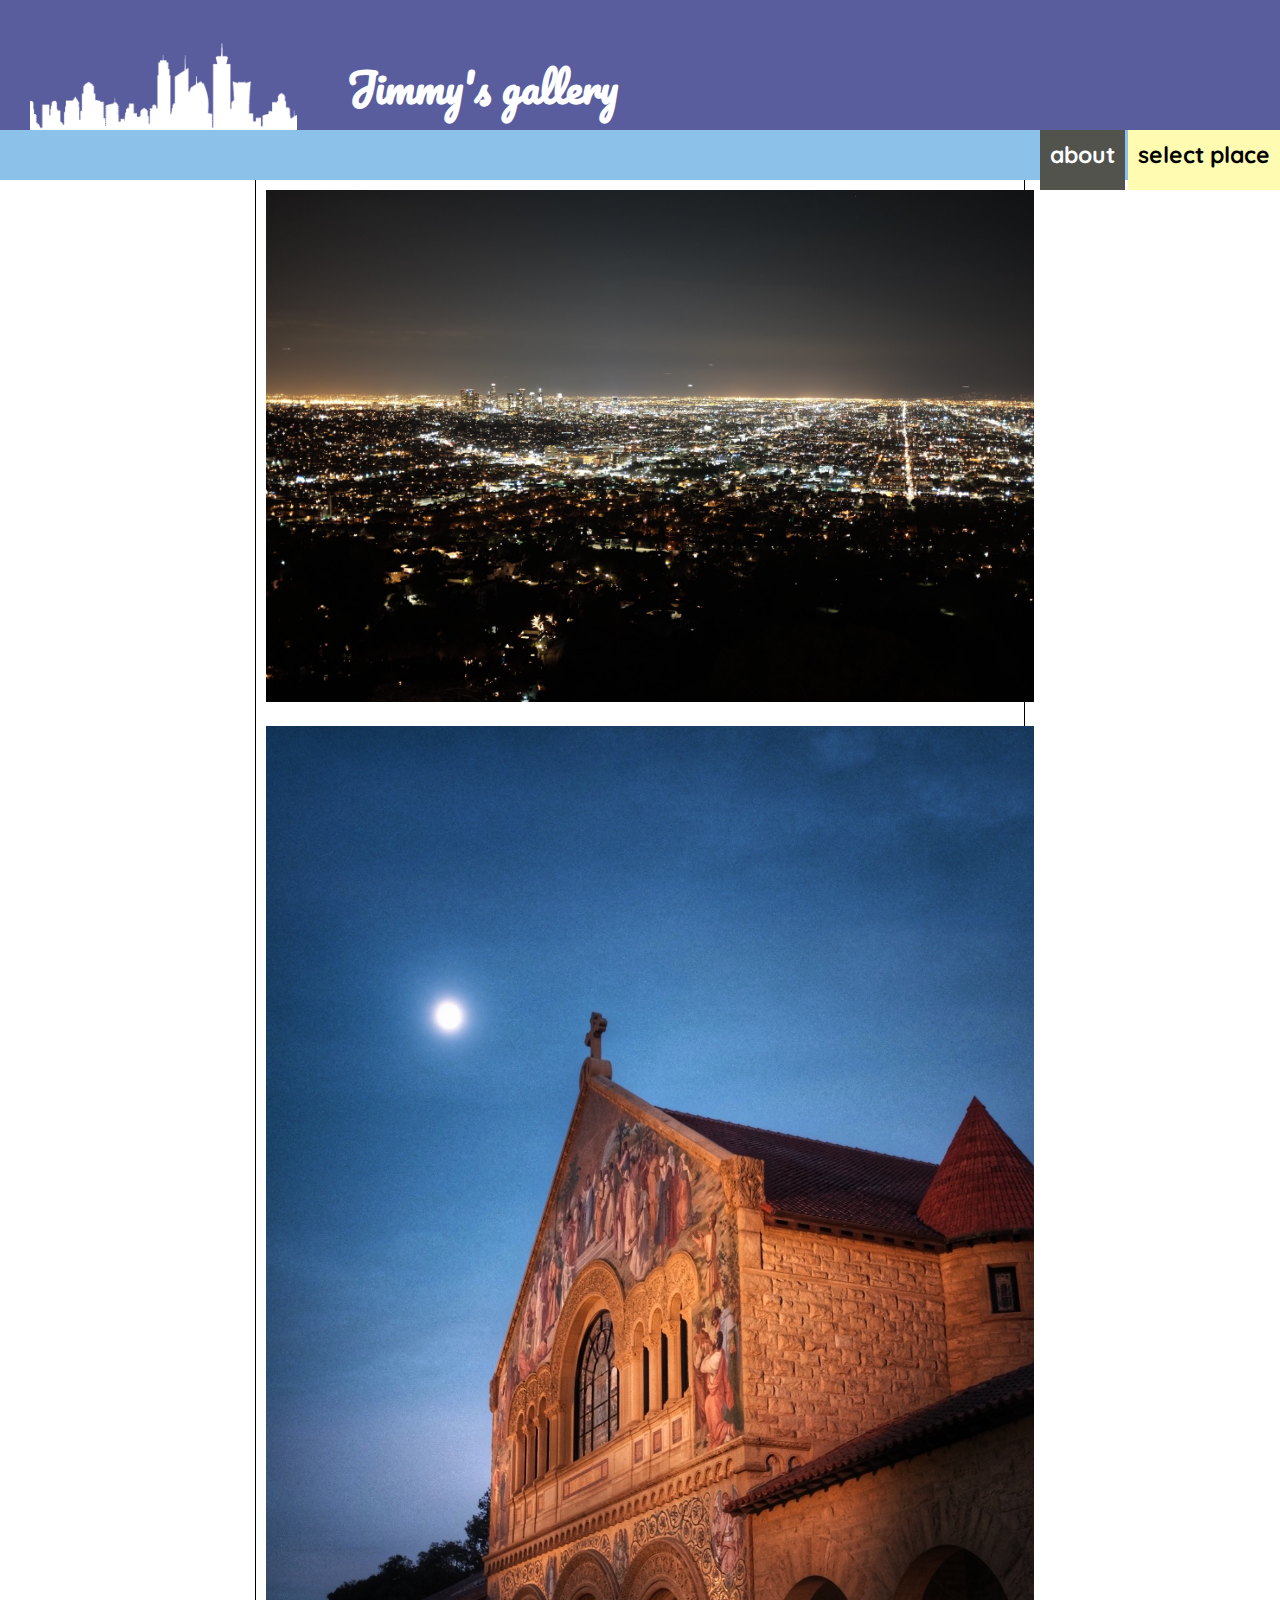
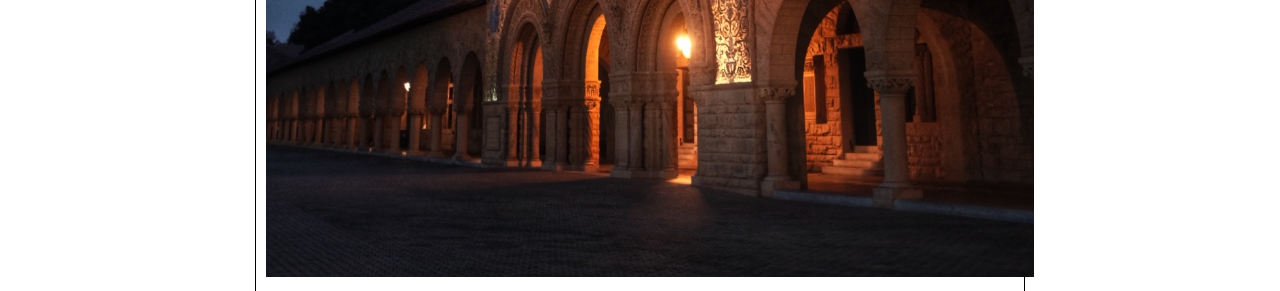
==== index.html @ 64af7d8a "rename" ====
<!DOCTYPE html>
<html>
<head>
	<title>Jimmy's gallery</title>
	<link rel="stylesheet" href="https://maxcdn.bootstrapcdn.com/bootstrap/3.3.6/css/bootstrap.min.css" integrity="sha384-1q8mTJOASx8j1Au+a5WDVnPi2lkFfwwEAa8hDDdjZlpLegxhjVME1fgjWPGmkzs7" crossorigin="anonymous">
	<link href='https://fonts.googleapis.com/css?family=Pacifico' rel='stylesheet' type='text/css'>
	<link href='https://fonts.googleapis.com/css?family=Quicksand' rel='stylesheet' type='text/css'>
	<link rel="stylesheet" type="text/css" href="main.css">
	<meta http-equiv="imagetoolbar" content="no" />
	<meta charset = "utf-8">


</head>
<body>
	<div class="main-title">
		<img src="pho/main-title.jpg">
		<h1 class="main-title-word">Jimmy's gallery</h1>
	</div>

	<div class="nav-bar">
		<div>
			<h2 class="select-place">
				<a href="" class="nav">select place</a>
				<div class="drop-down-content">
					<a href="" class="city"><h3>Hongkong</h3></a>
					<a href="" class="city"><h3>Japan</h3></a>
					<a href="" class="city"><h3>Los Angles</h3></a>
				</div>
			</h2>
			<h2 class="active"><a href="" class="nav">about</a></h2>
		</div>
	</div>
	<div class="content">
		<img src="pho/main-los.jpg" class="main-pho">
		<img src="pho/main-stan.jpg" class="main-pho">
	<div>


	

	<script src="https://maxcdn.bootstrapcdn.com/bootstrap/3.3.6/js/bootstrap.min.js" integrity="sha384-0mSbJDEHialfmuBBQP6A4Qrprq5OVfW37PRR3j5ELqxss1yVqOtnepnHVP9aJ7xS" crossorigin="anonymous"></script>
</body>
</html>
---- main.css ----
body,html{
	margin:0;
	padding:0;
}

.main-title{
	background-color: rgb(89,93,157);
	color:white;
	padding-top: 25px;
	overflow: hidden;
	position:fixed;
	width: 100%;
	height: 130px; 
	top: 0px;
	z-index: 2;
}

.main-title img{
	float:left;
	height:200px;
    margin-left: 30px;
    margin-top: -50px;
   }
.main-title-word{
	font-family: 'Pacifico', cursive;
	font-weight: light;
	font-size: 40px;
	float:left;
	padding-left: 50px;

}



.nav-bar{
	background-color: rgb(140,193,233);
	height: 50px;
	position: fixed;
	z-index: 3;
	width:100%;
	top: 130px;

}

.nav{
	float:right;
	display: block;
	margin-top: -20px;
	margin-left: 3px;
	height: 50px;
	text-decoration:none;
	color:black;
	font-family: 'Quicksand', sans-serif;
 	font-size: 23px;
	background-color: rgb(255,251,177);
	text-align: center;
	padding-top: 10px;
	padding-left: 10px;
	padding-right: 10px;
}



.active .nav{
	background-color: rgb(82,83,77) !important;
	color:white !important;
}

.nav:hover{
	background-color: black !important;
	color:white !important;
	text-decoration:none !important;

}



.select-place{
	position:relative;
}

.drop-down-content{
	top:30px;
	right:60px;
	display:none;
	position:absolute;
    border-radius: 10px;
    padding: 0px;
    overflow: hidden;
}

.select-place:hover .drop-down-content {
	display:block;
}

.city{
	background-color: rgb(89,93,157);
	width:150px;
	margin: 0px;
	padding: 10px;
	padding-bottom: 10px;
	font-family: 'Quicksand', sans-serif;
	font-weight: 200;
	display: block;
	color:white;
}

.city:hover{
	text-decoration: none;
	color: white;
	background-color: black;

}

.content{
	border-left: 1px solid black;
	border-right: 1px solid black;
	margin:auto;
	height:100%;
	width:60%;
	margin-top: 180px;
	top:200px;

}

.main-pho{
	width:100%;
	padding: 10px;

}
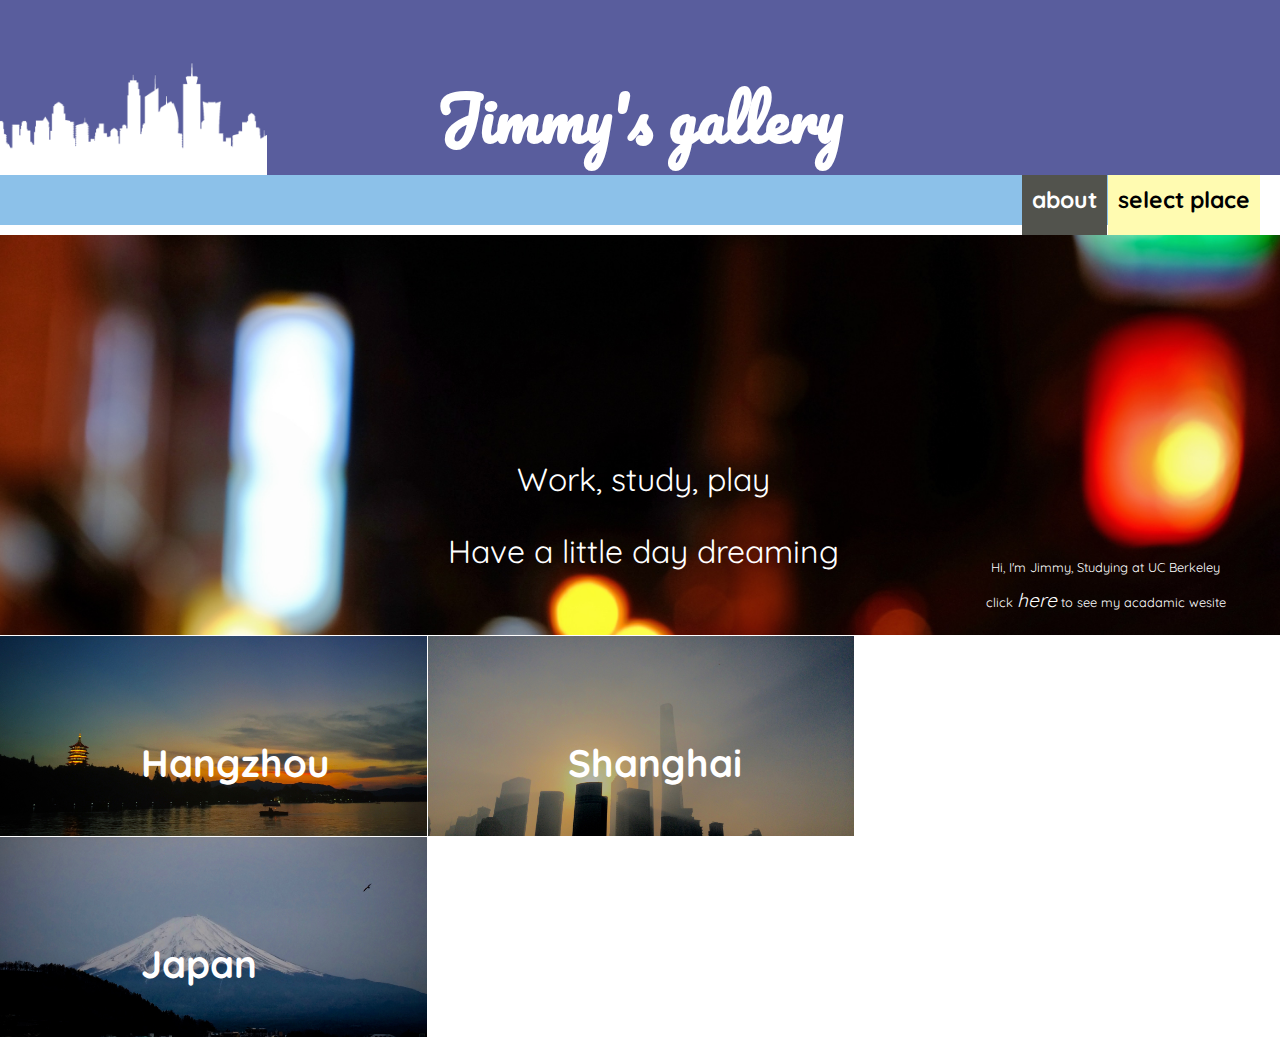
==== commit 35bb57ef: "website update" ====
--- a/index.html
+++ b/index.html
@@ -15,6 +15,7 @@
 	<div class="main-title">
 		<img src="pho/main-title.jpg">
 		<h1 class="main-title-word">Jimmy's gallery</h1>
+		<h2 class="small-title">--a collection of photos taken</h2>
 	</div>
 
 	<div class="nav-bar">
@@ -30,11 +31,37 @@
 			<h2 class="active"><a href="" class="nav">about</a></h2>
 		</div>
 	</div>
-	<div class="content">
-		<img src="pho/main-los.jpg" class="main-pho">
-		<img src="pho/main-stan.jpg" class="main-pho">
+	<div class="div-for-main">
+		<img src="pho/jp43.jpg" class="main-pho">
+		<div class="word-in-main">
+			<p>Work, study, play</p>
+			<p>Have a little day dreaming</p>
+		</div>
+		<div class="self-in-main">
+			<p>Hi, I'm Jimmy, Studying at UC Berkeley</p>
+			<p>click <em>here</em> to see my acadamic wesite<p>
+		</div>
+	</div>
 	<div>
-
+		<div class="subtitle">
+			<a href="">
+			<img src="pho/main-hz.jpg" class="main-hz">
+			<p class="lower-title">Hangzhou</p>
+			<a/>
+		</div>
+		<div class="subtitle">
+			<a href="">
+			<img src="pho/main-sh.jpg" class="main-sh">
+			<p class="lower-title">Shanghai</p>
+			<a/>
+		</div>
+		<div class="subtitle last">
+			<a href="">
+			<img src="pho/main-jap.jpg" class="main-japan">
+			<p class="lower-title">Japan</p>
+			<a/>
+		</div>
+	</div>
 
 	
 
--- a/main.css
+++ b/main.css
@@ -1,32 +1,37 @@
 body,html{
 	margin:0;
 	padding:0;
+
 }
 
 .main-title{
 	background-color: rgb(89,93,157);
 	color:white;
 	padding-top: 25px;
-	overflow: hidden;
-	position:fixed;
 	width: 100%;
-	height: 130px; 
-	top: 0px;
-	z-index: 2;
+	height: 150px; 
+	margin-top: 0px;
+	overflow:hidden;
+	position: relative;
 }
 
 .main-title img{
 	float:left;
 	height:200px;
-    margin-left: 30px;
-    margin-top: -50px;
+    margin-top: -30px;
+    position: absolute;
    }
 .main-title-word{
 	font-family: 'Pacifico', cursive;
-	font-weight: light;
-	font-size: 40px;
-	float:left;
-	padding-left: 50px;
+	font-size: 60px;
+	text-align: center;
+
+}
+.small-title{
+	text-align: center;
+	font-size: 15px;
+	font-family: 'Quicksand', sans-serif;
+	padding-left: 500px;
 
 }
 
@@ -35,18 +40,16 @@
 .nav-bar{
 	background-color: rgb(140,193,233);
 	height: 50px;
-	position: fixed;
-	z-index: 3;
-	width:100%;
-	top: 130px;
+	margin: -20px;
+	width: 100%;
+	z-index: 2;
 
 }
 
 .nav{
 	float:right;
 	display: block;
-	margin-top: -20px;
-	margin-left: 3px;
+	margin-left: 1px;
 	height: 50px;
 	text-decoration:none;
 	color:black;
@@ -80,13 +83,14 @@
 }
 
 .drop-down-content{
-	top:30px;
-	right:60px;
+	top:50px;
+	right:0px;
 	display:none;
 	position:absolute;
     border-radius: 10px;
     padding: 0px;
     overflow: hidden;
+    z-index: 10;
 }
 
 .select-place:hover .drop-down-content {
@@ -118,14 +122,86 @@
 	margin:auto;
 	height:100%;
 	width:60%;
-	margin-top: 180px;
+	margin-top: 20px;
 	top:200px;
 
 }
 
+
+
+.div-for-main{
+	height:400px;
+	width: 100%;
+	overflow:hidden;
+	position: relative;
+}
 .main-pho{
 	width:100%;
-	padding: 10px;
-
-}
-
+	height: 400px
+	margin: 0;
+}
+
+.word-in-main{
+	position: absolute;
+	z-index: 1;
+	top:15vw;
+	left:35vw;
+}
+
+.word-in-main p{
+	color:white;
+	font-size: 2.5vw;
+	font-family: 'Quicksand', sans-serif;
+	text-align: center;
+}
+
+.self-in-main{
+	position: absolute;
+	z-index: 2;
+	bottom: 10px;
+	left:77vw;
+
+}
+
+.self-in-main p{
+	color:white;
+	font-size: 1vw;
+	font-family: 'Quicksand', sans-serif;
+	text-align: center;
+}
+.self-in-main p em{
+	font-size: 1.5vw;
+}
+
+
+.subtitle{
+	overflow:hidden;
+	float:left;
+	width: 33.3333%;
+	position:relative;
+	height: 200px;
+	border-right: 1px solid white;
+	border-top: 1px solid white;
+}
+.subtitle.last{
+	border-right: 0px !important;
+}
+
+.subtitle img{
+	margin-top: -6vw;
+	width:100%;
+	z-index: 0;
+}
+
+.subtitle p{
+	position:absolute;
+	z-index:1;
+	top:65px;
+	left:11vw;
+	color:white;
+	font-size: 3vw;
+	text-align: center;
+	font-family: 'Quicksand', sans-serif;
+	font-weight: 800;
+}
+
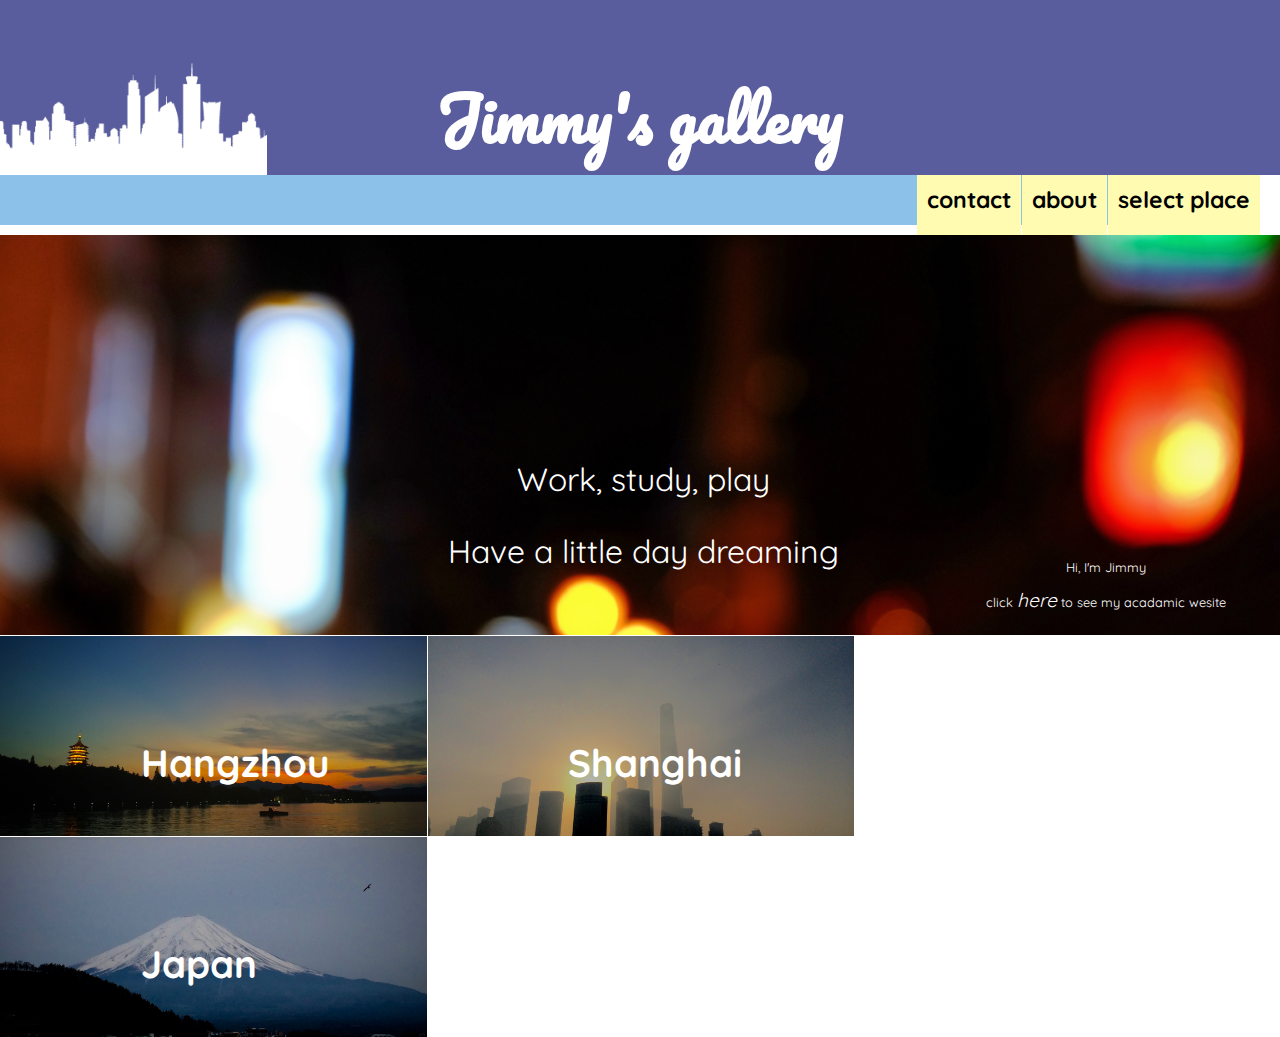
==== commit b8518e11: "new page added" ====
--- a/index.html
+++ b/index.html
@@ -11,6 +11,8 @@
 
 
 </head>
+
+	
 <body>
 	<div class="main-title">
 		<img src="pho/main-title.jpg">
@@ -28,7 +30,9 @@
 					<a href="" class="city"><h3>Los Angles</h3></a>
 				</div>
 			</h2>
-			<h2 class="active"><a href="" class="nav">about</a></h2>
+			<h2><a href="" class="nav">about</a></h2>
+			<h2><a href="contact.html" class="nav">contact</a></h2>
+
 		</div>
 	</div>
 	<div class="div-for-main">
@@ -38,7 +42,7 @@
 			<p>Have a little day dreaming</p>
 		</div>
 		<div class="self-in-main">
-			<p>Hi, I'm Jimmy, Studying at UC Berkeley</p>
+			<p>Hi, I'm Jimmy</p>
 			<p>click <em>here</em> to see my acadamic wesite<p>
 		</div>
 	</div>
@@ -63,8 +67,6 @@
 		</div>
 	</div>
 
-	
-
 	<script src="https://maxcdn.bootstrapcdn.com/bootstrap/3.3.6/js/bootstrap.min.js" integrity="sha384-0mSbJDEHialfmuBBQP6A4Qrprq5OVfW37PRR3j5ELqxss1yVqOtnepnHVP9aJ7xS" crossorigin="anonymous"></script>
 </body>
 </html>